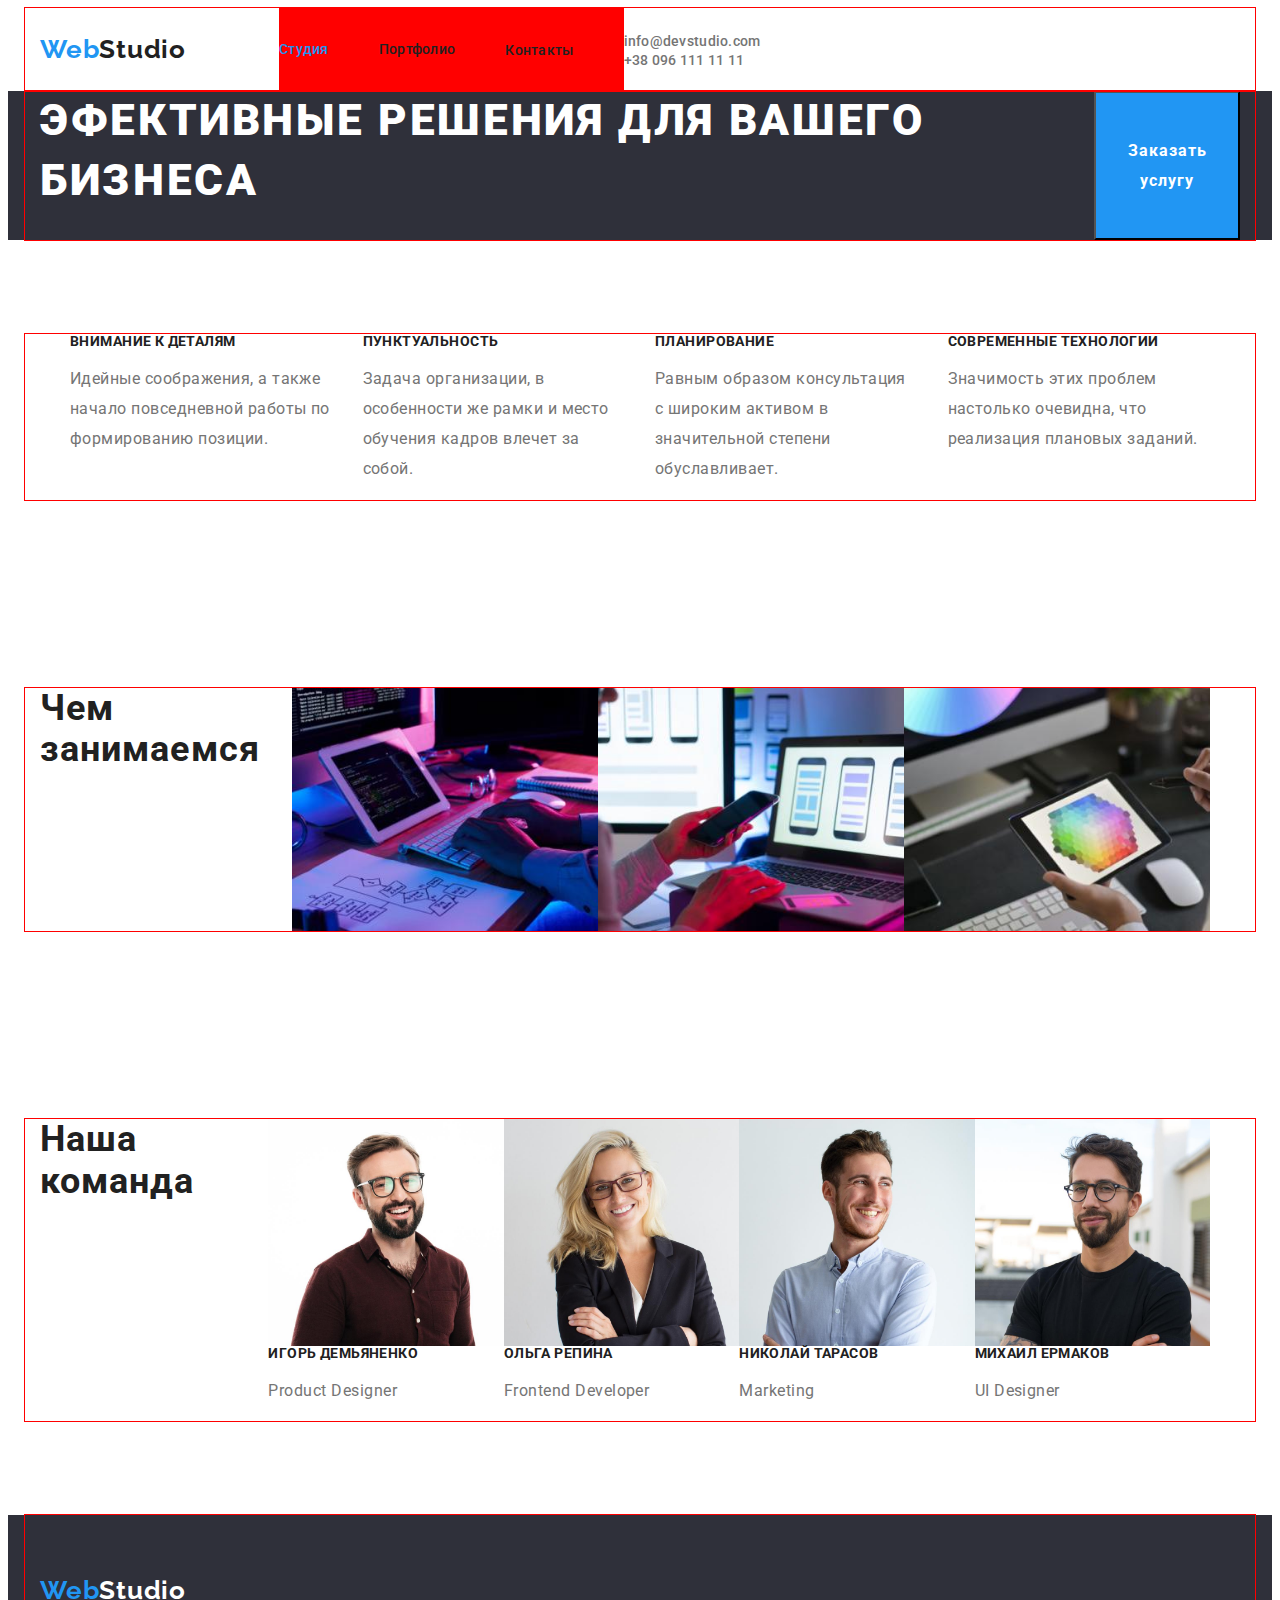
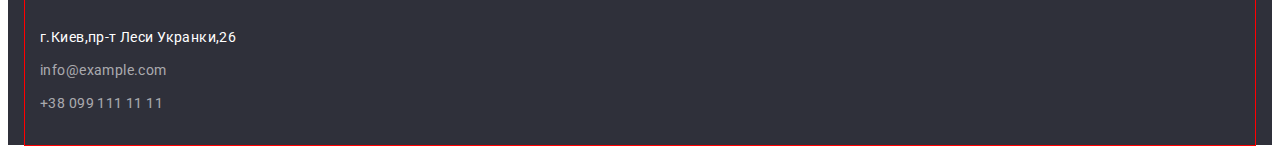
==== index.html @ be4e736e "help" ====
<!DOCTYPE html>
<html lang="ru">
  <head>
    <meta charset="UTF-8" />
    <meta http-equiv="X-UA-Compatible" content="IE=edge" />
    <meta name="viewport" content="width=device-width, initial-scale=1.0" />
    <title>studio</title>
    <link
      rel="stylesheet"
      href="https://cdnjs.cloudflare.com/ajax/libs/modern-normalize/1.1.0/modern-normalize.min.css"
      integrity="sha512-wpPYUAdjBVSE4KJnH1VR1HeZfpl1ub8YT/NKx4PuQ5NmX2tKuGu6U/JRp5y+Y8XG2tV+wKQpNHVUX03MfMFn9Q=="
      crossorigin="anonymous"
      referrerpolicy="no-referrer"
    />
    <link
      href="https://fonts.googleapis.com/css2?family=Raleway:wght@700&family=Roboto:wght@400;500;700;900&display=swap"
      rel="stylesheet"
    />
    <link rel="stylesheet" href="css/style.css" />
  </head>
  <body>
    <header class="header">
      <div class="container header-container">
        <div class="header-logo">
          <a class="logo-link link" href=""
            >Web<span class="studio-dark">Studio</span>
          </a>
        </div>
        <nav class="header-nav">
          <ul class="list nav-item">
            <li class="nav-item">
              <a class="menu-link link current" href="index.html" rel="index"
                >Студия</a
              >
            </li>
            <li class="nav-item">
              <a class="menu-link link" href="portfolio.html">Портфолио</a>
            </li>
            <li class="">
              <a class="menu-link link" href="#contacts">Контакты</a>
            </li>
          </ul>
        </nav>

        <div class="header-conect">
          <ul class="list header-conect-item">
            <li>
              <a class="menu-link link header-contact" href="info@devstudio.com"
                >info@devstudio.com</a
              >
            </li>
            <li>
              <a
                class="menu-link link header-contact"
                id="contacts"
                href="+380961111111"
                >+38 096 111 11 11</a
              >
            </li>
          </ul>
        </div>
      </div>
    </header>

    <section class="hero">
      <div class="container">
        <h1 class="hero-heading">ЭФЕКТИВНЫЕ РЕШЕНИЯ ДЛЯ ВАШЕГО БИЗНЕСА</h1>
        <button class="heading-button" type="button">Заказать услугу</button>
      </div>
    </section>

    <main>
      <section class="section">
        <div class="container">
          <ul class="hero-list list heading-list">
            <li class="features-item">
              <h3 class="hero-title-about">Внимание к деталям</h3>
              <p class="about-text">
                Идейные соображения, а также начало повседневной работы по
                формированию позиции.
              </p>
            </li>
            <li class="features-item">
              <h3 class="hero-title-about">Пунктуальность</h3>
              <p class="about-text">
                Задача организации, в особенности же рамки и место обучения
                кадров влечет за собой.
              </p>
            </li>
            <li class="features-item">
              <h3 class="hero-title-about">Планирование</h3>
              <p class="about-text">
                Равным образом консультация с широким активом в значительной
                степени обуславливает.
              </p>
            </li>
            <li class="features-item">
              <h3 class="hero-title-about">Современные технологии</h3>
              <p class="about-text">
                Значимость этих проблем настолько очевидна, что реализация
                плановых заданий.
              </p>
            </li>
          </ul>
        </div>
      </section>

      <section class="section">
        <div class="container">
          <h2 class="hero-title heading-title">Чем занимаемся</h2>
          <ul class="list heading-list heading-title">
            <li>
              <img src="image/пишет-код.jpg" alt="пишет-код" width="370" />
            </li>
            <li>
              <img src="image/семантика.jpg" alt="семантика" width="370" />
            </li>
            <li>
              <img
                src="image/демонстрация-макета.jpg"
                alt="демонстрация-макета"
                width="370"
              />
            </li>
          </ul>
        </div>
      </section>

      <section class="section">
        <div class="container heading-title">
          <h2 class="hero-title heading-title">Наша команда</h2>
          <ul class="list heading-list heading-title">
            <li class="card">
              <img src="image/фото-игорь.jpg" alt="фото-игорь" width="270" />
              <h3 class="hero-title-about">Игорь Демьяненко</h3>
              <p class="about-text">Product Designer</p>
            </li>
            <li class="card">
              <img src="image/фото-ольга.jpg" alt="фото-ольга" width="270" />
              <h3 class="hero-title-about">Ольга Репина</h3>
              <p class="about-text">Frontend Developer</p>
            </li>
            <li class="card">
              <img
                src="image/фото-николай.jpg"
                alt="фото-николай"
                width="270"
              />
              <h3 class="hero-title-about">Николай Тарасов</h3>
              <p class="about-text">Marketing</p>
            </li>

            <li class="card">
              <img src="image/фото-михаил.jpg" alt="фото-михаил" width="270" />
              <h3 class="hero-title-about">Михаил Ермаков</h3>
              <p class="about-text">UI Designer</p>
            </li>
          </ul>
        </div>
      </section>
    </main>
    <footer class="footer">
      <div class="container footer">
        <div class="logo-footer">
          <a class="logo-link link" href=""
            >Web<span class="studio-light">Studio</span>
          </a>
        </div>
        <div class="footer-contact-container">
          <address class="footer-address-link footer-item">
            г.Киев,пр-т Леси Укранки,26
          </address>
          <ul class="list">
            <li class="footer-item">
              <a class="contact-link link" href="info@example.com"
                >info@example.com</a
              >
            </li>
            <li class="footer-item">
              <a class="contact-link link" href="+380991111111"
                >+38 099 111 11 11</a
              >
            </li>
          </ul>
        </div>
      </div>
    </footer>
  </body>
</html>
---- css/style.css ----
:root {
  --primary-text-color: #757575;
  --second-text-color: #ffffff;
  --primary-title-color: #212121;
  --accent-color: #2196f3;
  --third-text-color: rgba(255, 255, 255, 0.6);
  --fourth-text-color: #f5f4fa;
  --sixth-text-color: #ececec;
  --background-color-footer: #2f303a;
}
p,
h1,
h2,
h3,
h4,
h5 {
  margin-top: 0px;
}
ul {
  margin-top: 0px;
  margin-bottom: 0px;
  padding: 0px;
}
body {
  font-family: "Roboto", sans-serif;
  color: var(--primary-title-color);
}
/*-----header----*/
.header {
  background-color: var(--second-text-color);
}
.container {
  width: 1200px;
  display: flex;
  padding-left: 15px;
  padding-right: 15px;
  margin: 0 auto;
  outline: 1px solid red;
}
.header-container {
  width: 1200px;

  border-bottom: 1px solid color var(--sixth-text-color);
  align-items: center;
}
.header-logo {
  justify-content: center;
  padding-top: 24px;
  margin-right: 93px;
  padding-bottom: 25px;
}
.header-nav {
  justify-content: center;
  padding-top: 32px;
  padding-bottom: 32px;
  background-color: red;
}
.nav-item {
  display: flex;
  justify-content: space-evenly;
  align-items: center;
  margin-right: 50px;
}
.header-conect-item {
  display: inline;
  justify-content: center;
}
.heading-list {
  display: flex;
  justify-content: space-between;
  padding-right: 30px;
}
.heading-title {
  display: flex;
  justify-content: center;
  margin-top: 0px;
}
.features-item {
  /* flex-basis: calc((100% - 4 * 30px) / 4); */
  flex-basis: calc(100% / 4 - 30px);
  margin-left: 30px;
}
img {
  display: block;
  max-width: 100%;
  height: auto;
}
.list {
  list-style: none;
}
.link {
  text-decoration: none;
}
.logo-link,
.studio-light,
.studio-dark {
  font-family: "Raleway", sans-serif;
  font-style: normal;
  font-weight: bold;
  font-size: 26px;
  line-height: 1.19;
  letter-spacing: 0.03em;
  color: var(--accent-color);
}
.studio-dark {
  color: var(--primary-title-color);
}
.studio-light {
  color: var(--second-text-color);
}
.menu-link,
.header-contact {
  font-weight: 500;
  font-size: 14px;
  line-height: 1.14;
  letter-spacing: 0.02em;
  color: var(--primary-title-color);
}
.menu-link:hover,
.menu-link:focus {
  color: var(--accent-color);
}
.current {
  color: var(--accent-color);
}
.header-contact {
  color: var(--primary-text-color);
}
.header-contact:hover,
.header-contact:focus,
.contact-link:hover,
.contact-link:focus {
  color: var(--accent-color);
}

/*-----hero----- */
.hero {
  background-color: var(--background-color-footer);
}
.section {
  padding-top: 94px;
  padding-bottom: 94px;
}
.hero-heading {
  font-weight: 900;
  font-size: 44px;
  line-height: 1.36;
  letter-spacing: 0.06em;
  text-transform: uppercase;
  color: var(--second-text-color);
}
.hero-heading {
  background-color: var(--background-color-footer);
}
.hero-title {
  font-weight: bold;
  font-size: 36px;
  line-height: 1.16;
  letter-spacing: 0.03em;
  color: var(--primary-title-color);
}
.hero-title-about {
  font-weight: bold;
  font-size: 14px;
  line-height: 1.14;
  letter-spacing: 0.03em;
  text-transform: uppercase;
  color: var(--primary-title-color);
}
.about-text {
  font-weight: normal;
  font-size: 16px;
  line-height: 1.87;
  letter-spacing: 0.03em;
  color: var(--primary-text-color);
}
.heading-button {
  font-family: inherit;
  font-weight: bold;
  font-size: 16px;
  line-height: 1.87;
  letter-spacing: 0.06em;
  color: var(--second-text-color);
  background-color: var(--accent-color);
}
.heading-button {
  cursor: pointer;
}
.button {
  font-family: inherit;
  font-weight: 500;
  font-size: 16px;
  line-height: 1.62;
  text-align: center;
  letter-spacing: 0.03em;
  color: var(--primary-title-color);
}
.button:hover,
.button:focus {
  color: var(--fourth-text-color);
  background-color: var(--accent-color);
}
.button {
  cursor: pointer;
}

/* -----footer----- */
.footer {
  background-color: var(--background-color-footer);
}
.footer {
  display: block;
}
.footer-address-link,
.contact-link {
  font-style: inherit;
  font-weight: 400;
  font-size: 14px;
  line-height: 1.71;
  letter-spacing: 0.03em;
  color: var(--second-text-color);
}
.contact-link {
  color: var(--third-text-color);
}
.logo-footer {
  padding-top: 60px;
  padding-bottom: 20px;
}
.footer-contact-container {
  padding-bottom: 20px;
}
.footer-item {
  padding-bottom: 9px;
}
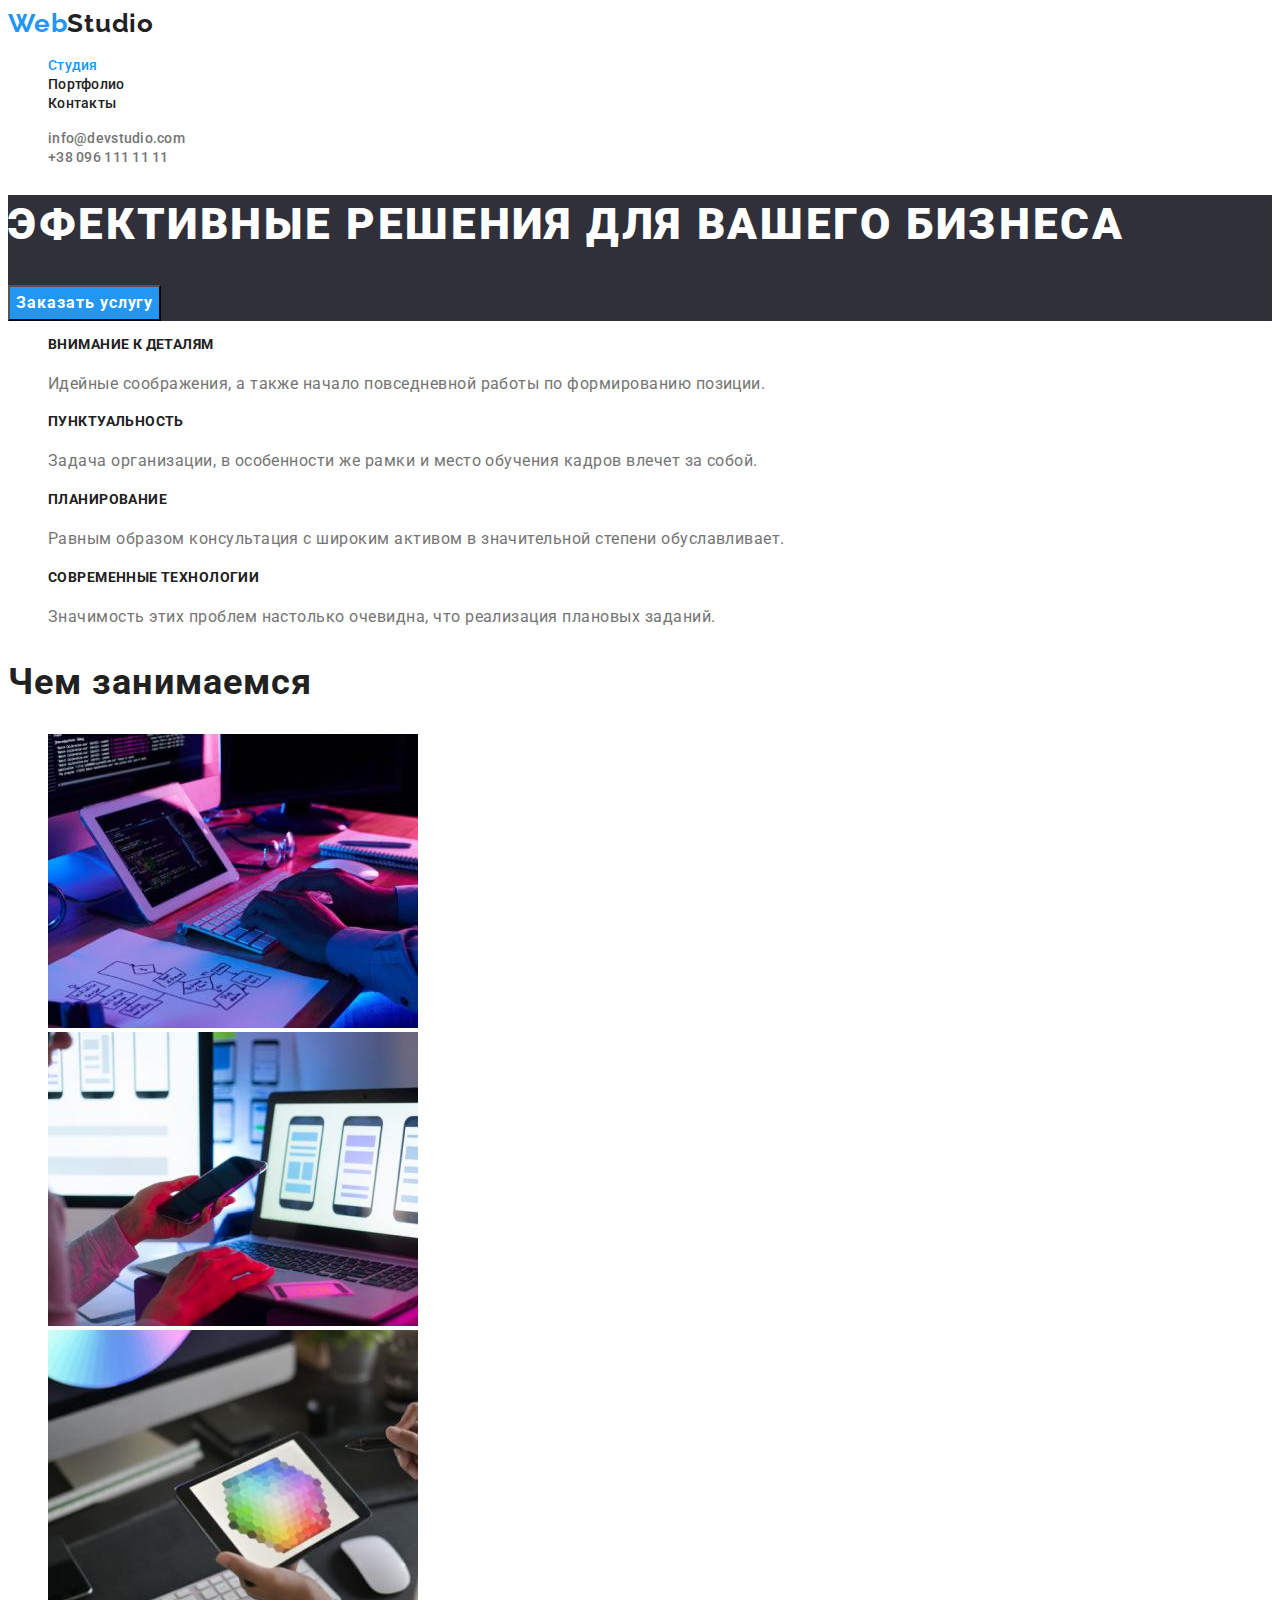
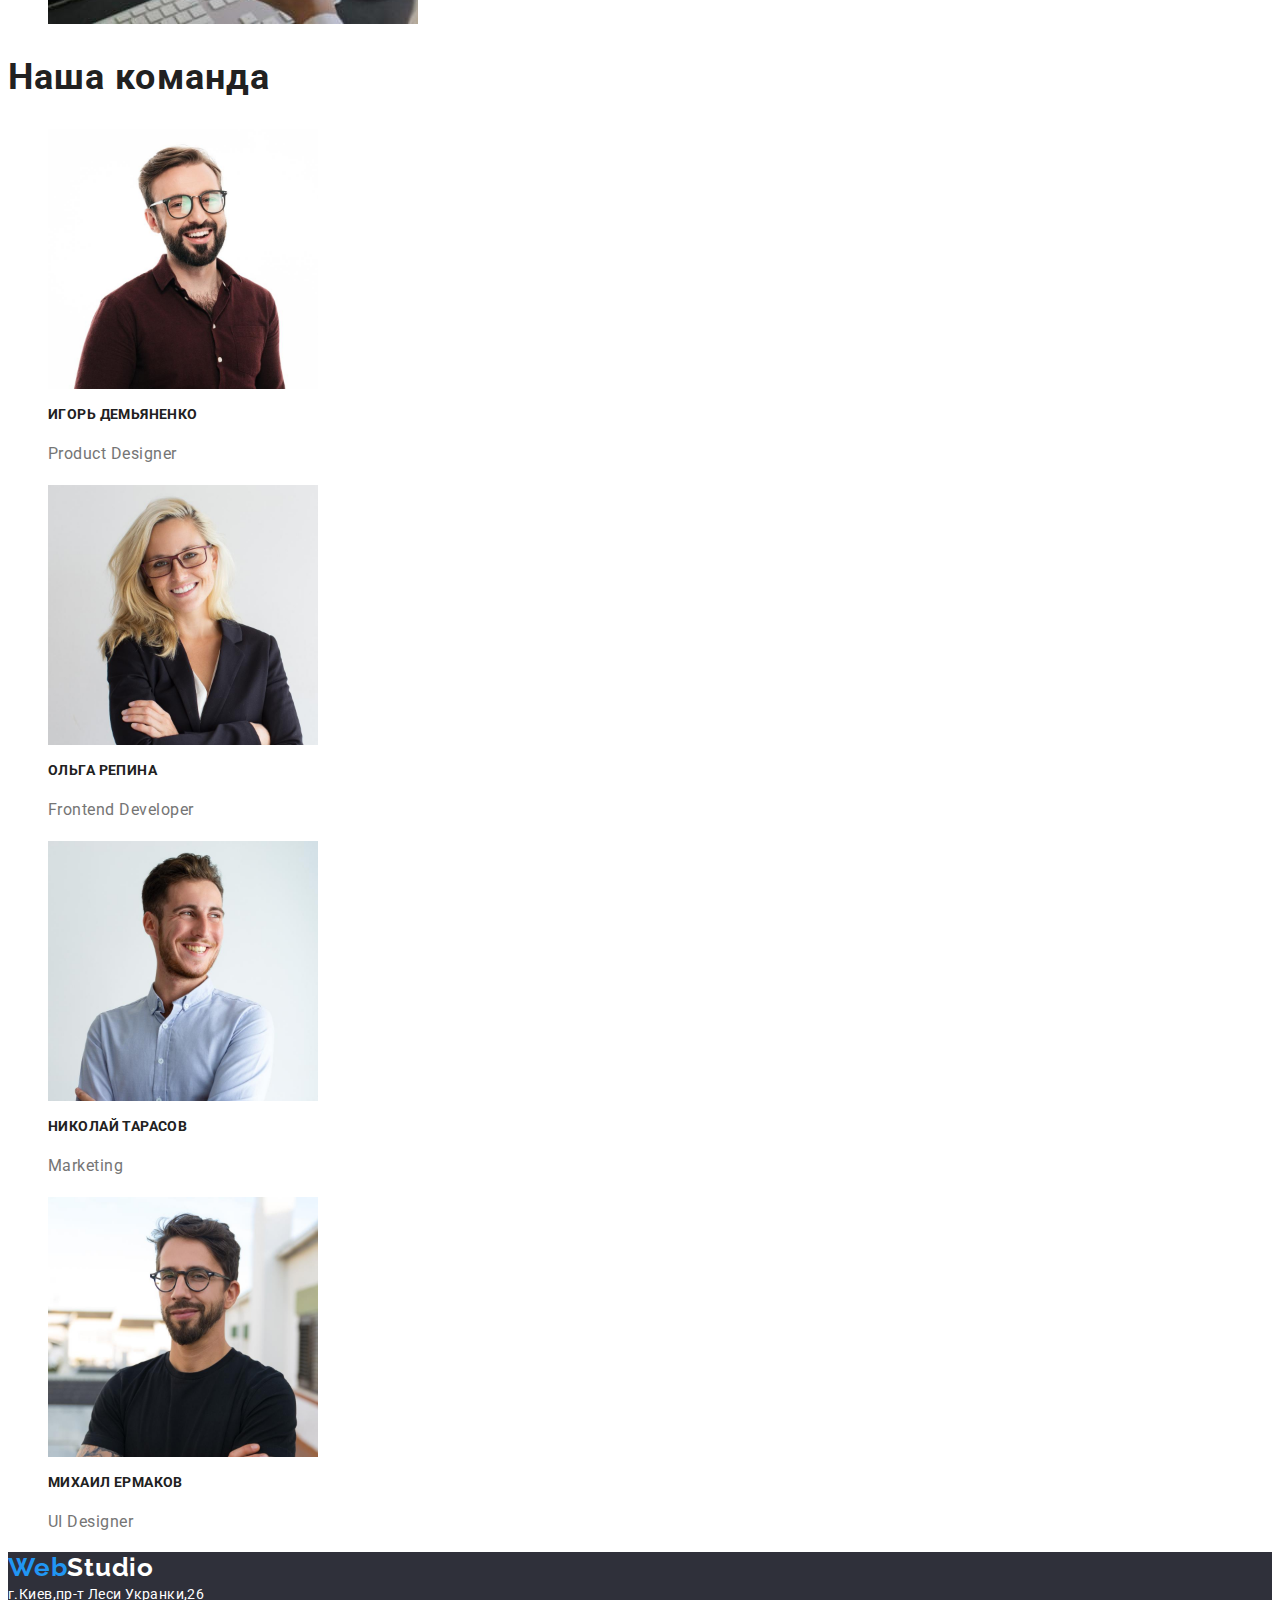
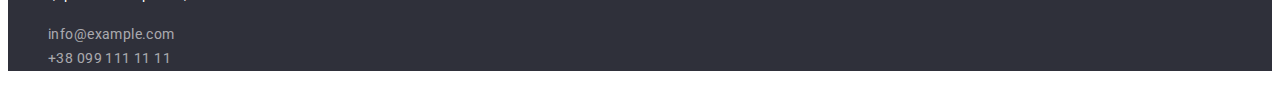
==== commit 1698fcf2: "начнём сначала" ====
--- a/index.html
+++ b/index.html
@@ -5,14 +5,14 @@
     <meta http-equiv="X-UA-Compatible" content="IE=edge" />
     <meta name="viewport" content="width=device-width, initial-scale=1.0" />
     <title>studio</title>
-    <link
+      <link
       rel="stylesheet"
       href="https://cdnjs.cloudflare.com/ajax/libs/modern-normalize/1.1.0/modern-normalize.min.css"
       integrity="sha512-wpPYUAdjBVSE4KJnH1VR1HeZfpl1ub8YT/NKx4PuQ5NmX2tKuGu6U/JRp5y+Y8XG2tV+wKQpNHVUX03MfMFn9Q=="
       crossorigin="anonymous"
       referrerpolicy="no-referrer"
     />
-    <link
+ <link
       href="https://fonts.googleapis.com/css2?family=Raleway:wght@700&family=Roboto:wght@400;500;700;900&display=swap"
       rel="stylesheet"
     />
@@ -20,170 +20,140 @@
   </head>
   <body>
     <header class="header">
-      <div class="container header-container">
-        <div class="header-logo">
-          <a class="logo-link link" href=""
-            >Web<span class="studio-dark">Studio</span>
-          </a>
-        </div>
-        <nav class="header-nav">
-          <ul class="list nav-item">
-            <li class="nav-item">
-              <a class="menu-link link current" href="index.html" rel="index"
-                >Студия</a
-              >
-            </li>
-            <li class="nav-item">
-              <a class="menu-link link" href="portfolio.html">Портфолио</a>
-            </li>
-            <li class="">
-              <a class="menu-link link" href="#contacts">Контакты</a>
-            </li>
-          </ul>
-        </nav>
+      <nav class="header-nav">
+        <a class="logo-link link"href="">Web<span class="studio-dark">Studio</span>
+        </a>
 
-        <div class="header-conect">
-          <ul class="list header-conect-item">
-            <li>
-              <a class="menu-link link header-contact" href="info@devstudio.com"
-                >info@devstudio.com</a
-              >
-            </li>
-            <li>
-              <a
-                class="menu-link link header-contact"
-                id="contacts"
-                href="+380961111111"
-                >+38 096 111 11 11</a
-              >
-            </li>
-          </ul>
-        </div>
-      </div>
+        <ul class="list">
+          <li>
+            <a class="menu-link link current" href="index.html" rel="index">Студия</a>
+          </li>
+          <li>
+            <a class="menu-link link" href="portfolio.html">Портфолио</a>
+          </li>
+          <li>
+            <a class="menu-link link" href="#contacts">Контакты</a>
+          </li>
+        </ul>
+      </nav>
+      <ul class="list">
+        <li>
+          <a class="menu-link link header-contact" href="info@devstudio.com"
+            >info@devstudio.com</a
+          >
+        </li>
+        <li>
+          <a
+            class="menu-link link header-contact"
+            id="contacts"
+            href="+380961111111"
+            >+38 096 111 11 11</a
+          >
+        </li>
+      </ul>
     </header>
+    
 
     <section class="hero">
-      <div class="container">
-        <h1 class="hero-heading">ЭФЕКТИВНЫЕ РЕШЕНИЯ ДЛЯ ВАШЕГО БИЗНЕСА</h1>
-        <button class="heading-button" type="button">Заказать услугу</button>
-      </div>
+      <h1 class="hero-heading">ЭФЕКТИВНЫЕ РЕШЕНИЯ ДЛЯ ВАШЕГО БИЗНЕСА</h1>
+      <button class="heading-button" type="button">Заказать услугу</button>
     </section>
 
     <main>
-      <section class="section">
-        <div class="container">
-          <ul class="hero-list list heading-list">
-            <li class="features-item">
-              <h3 class="hero-title-about">Внимание к деталям</h3>
-              <p class="about-text">
-                Идейные соображения, а также начало повседневной работы по
-                формированию позиции.
-              </p>
-            </li>
-            <li class="features-item">
-              <h3 class="hero-title-about">Пунктуальность</h3>
-              <p class="about-text">
-                Задача организации, в особенности же рамки и место обучения
-                кадров влечет за собой.
-              </p>
-            </li>
-            <li class="features-item">
-              <h3 class="hero-title-about">Планирование</h3>
-              <p class="about-text">
-                Равным образом консультация с широким активом в значительной
-                степени обуславливает.
-              </p>
-            </li>
-            <li class="features-item">
-              <h3 class="hero-title-about">Современные технологии</h3>
-              <p class="about-text">
-                Значимость этих проблем настолько очевидна, что реализация
-                плановых заданий.
-              </p>
-            </li>
-          </ul>
-        </div>
+      <section">
+        <ul class="hero-list list">
+          <li>
+            <h3 class="hero-title-about">Внимание к деталям</h3>
+            <p class="about-text">
+              Идейные соображения, а также начало повседневной работы по
+              формированию позиции.
+            </p>
+          </li>
+          <li>
+            <h3 class="hero-title-about">Пунктуальность</h3>
+            <p class="about-text">
+              Задача организации, в особенности же рамки и место обучения кадров
+              влечет за собой.
+            </p>
+          </li>
+          <li>
+            <h3 class="hero-title-about">Планирование</h3>
+            <p class="about-text">
+              Равным образом консультация с широким активом в значительной
+              степени обуславливает.
+            </p>
+          </li>
+          <li>
+            <h3 class="hero-title-about">Современные технологии</h3>
+            <p class="about-text">
+              Значимость этих проблем настолько очевидна, что реализация
+              плановых заданий.
+            </p>
+          </li>
+        </ul>
       </section>
 
-      <section class="section">
-        <div class="container">
-          <h2 class="hero-title heading-title">Чем занимаемся</h2>
-          <ul class="list heading-list heading-title">
-            <li>
-              <img src="image/пишет-код.jpg" alt="пишет-код" width="370" />
-            </li>
-            <li>
-              <img src="image/семантика.jpg" alt="семантика" width="370" />
-            </li>
-            <li>
-              <img
-                src="image/демонстрация-макета.jpg"
-                alt="демонстрация-макета"
-                width="370"
-              />
-            </li>
-          </ul>
-        </div>
+      <section>
+        <h2 class="hero-title">Чем занимаемся</h2>
+        <ul class="list">
+          <li>
+            <img src="image/пишет-код.jpg" alt="пишет-код" width="370" />
+          </li>
+          <li><img src="image/семантика.jpg" alt="семантика" width="370" /></li>
+          <li>
+            <img
+              src="image/демонстрация-макета.jpg"
+              alt="демонстрация-макета"
+              width="370"
+            />
+          </li>
+        </ul>
       </section>
 
-      <section class="section">
-        <div class="container heading-title">
-          <h2 class="hero-title heading-title">Наша команда</h2>
-          <ul class="list heading-list heading-title">
-            <li class="card">
-              <img src="image/фото-игорь.jpg" alt="фото-игорь" width="270" />
-              <h3 class="hero-title-about">Игорь Демьяненко</h3>
-              <p class="about-text">Product Designer</p>
-            </li>
-            <li class="card">
-              <img src="image/фото-ольга.jpg" alt="фото-ольга" width="270" />
-              <h3 class="hero-title-about">Ольга Репина</h3>
-              <p class="about-text">Frontend Developer</p>
-            </li>
-            <li class="card">
-              <img
-                src="image/фото-николай.jpg"
-                alt="фото-николай"
-                width="270"
-              />
-              <h3 class="hero-title-about">Николай Тарасов</h3>
-              <p class="about-text">Marketing</p>
-            </li>
+      <section>
+        <h2 class="hero-title">Наша команда</h2>
+        <ul class="list">
+          <li>
+            <img src="image/фото-игорь.jpg" alt="фото-игорь" width="270" />
+            <h3 class="hero-title-about">Игорь Демьяненко</h3>
+            <p class="about-text">Product Designer</p>
+          </li>
+          <li>
+            <img src="image/фото-ольга.jpg" alt="фото-ольга" width="270" />
+            <h3 class="hero-title-about">Ольга Репина</h3>
+            <p class="about-text">Frontend Developer</p>
+          </li>
+          <li>
+            <img src="image/фото-николай.jpg" alt="фото-николай" width="270" />
+            <h3 class="hero-title-about">Николай Тарасов</h3>
+            <p class="about-text">Marketing</p>
+          </li>
 
-            <li class="card">
-              <img src="image/фото-михаил.jpg" alt="фото-михаил" width="270" />
-              <h3 class="hero-title-about">Михаил Ермаков</h3>
-              <p class="about-text">UI Designer</p>
-            </li>
-          </ul>
-        </div>
+          <li>
+            <img src="image/фото-михаил.jpg" alt="фото-михаил" width="270" />
+            <h3 class="hero-title-about">Михаил Ермаков</h3>
+            <p class="about-text">UI Designer</p>
+          </li>
+        </ul>
       </section>
     </main>
     <footer class="footer">
-      <div class="container footer">
-        <div class="logo-footer">
-          <a class="logo-link link" href=""
-            >Web<span class="studio-light">Studio</span>
-          </a>
-        </div>
-        <div class="footer-contact-container">
-          <address class="footer-address-link footer-item">
-            г.Киев,пр-т Леси Укранки,26
-          </address>
-          <ul class="list">
-            <li class="footer-item">
-              <a class="contact-link link" href="info@example.com"
-                >info@example.com</a
-              >
-            </li>
-            <li class="footer-item">
-              <a class="contact-link link" href="+380991111111"
-                >+38 099 111 11 11</a
-              >
-            </li>
-          </ul>
-        </div>
-      </div>
+      <a class="logo-link link" href="" 
+        >Web<span class="studio-light">Studio</span>
+      </a>
+      <address class="footer-address-link">г.Киев,пр-т Леси Укранки,26</address>
+      <ul class="list">
+        <li class="footer-item">
+          <a class="contact-link link" href="info@example.com"
+            >info@example.com</a
+          >
+        </li>
+        <li class="footer-item">
+          <a class="contact-link link" href="+380991111111"
+            >+38 099 111 11 11</a
+          >
+        </li>
+      </ul>
     </footer>
   </body>
 </html>
--- a/css/style.css
+++ b/css/style.css
@@ -5,21 +5,7 @@
   --accent-color: #2196f3;
   --third-text-color: rgba(255, 255, 255, 0.6);
   --fourth-text-color: #f5f4fa;
-  --sixth-text-color: #ececec;
   --background-color-footer: #2f303a;
-}
-p,
-h1,
-h2,
-h3,
-h4,
-h5 {
-  margin-top: 0px;
-}
-ul {
-  margin-top: 0px;
-  margin-bottom: 0px;
-  padding: 0px;
 }
 body {
   font-family: "Roboto", sans-serif;
@@ -28,62 +14,6 @@
 /*-----header----*/
 .header {
   background-color: var(--second-text-color);
-}
-.container {
-  width: 1200px;
-  display: flex;
-  padding-left: 15px;
-  padding-right: 15px;
-  margin: 0 auto;
-  outline: 1px solid red;
-}
-.header-container {
-  width: 1200px;
-
-  border-bottom: 1px solid color var(--sixth-text-color);
-  align-items: center;
-}
-.header-logo {
-  justify-content: center;
-  padding-top: 24px;
-  margin-right: 93px;
-  padding-bottom: 25px;
-}
-.header-nav {
-  justify-content: center;
-  padding-top: 32px;
-  padding-bottom: 32px;
-  background-color: red;
-}
-.nav-item {
-  display: flex;
-  justify-content: space-evenly;
-  align-items: center;
-  margin-right: 50px;
-}
-.header-conect-item {
-  display: inline;
-  justify-content: center;
-}
-.heading-list {
-  display: flex;
-  justify-content: space-between;
-  padding-right: 30px;
-}
-.heading-title {
-  display: flex;
-  justify-content: center;
-  margin-top: 0px;
-}
-.features-item {
-  /* flex-basis: calc((100% - 4 * 30px) / 4); */
-  flex-basis: calc(100% / 4 - 30px);
-  margin-left: 30px;
-}
-img {
-  display: block;
-  max-width: 100%;
-  height: auto;
 }
 .list {
   list-style: none;
@@ -132,14 +62,9 @@
 .contact-link:focus {
   color: var(--accent-color);
 }
-
 /*-----hero----- */
 .hero {
   background-color: var(--background-color-footer);
-}
-.section {
-  padding-top: 94px;
-  padding-bottom: 94px;
 }
 .hero-heading {
   font-weight: 900;
@@ -208,9 +133,6 @@
 .footer {
   background-color: var(--background-color-footer);
 }
-.footer {
-  display: block;
-}
 .footer-address-link,
 .contact-link {
   font-style: inherit;
@@ -223,13 +145,3 @@
 .contact-link {
   color: var(--third-text-color);
 }
-.logo-footer {
-  padding-top: 60px;
-  padding-bottom: 20px;
-}
-.footer-contact-container {
-  padding-bottom: 20px;
-}
-.footer-item {
-  padding-bottom: 9px;
-}
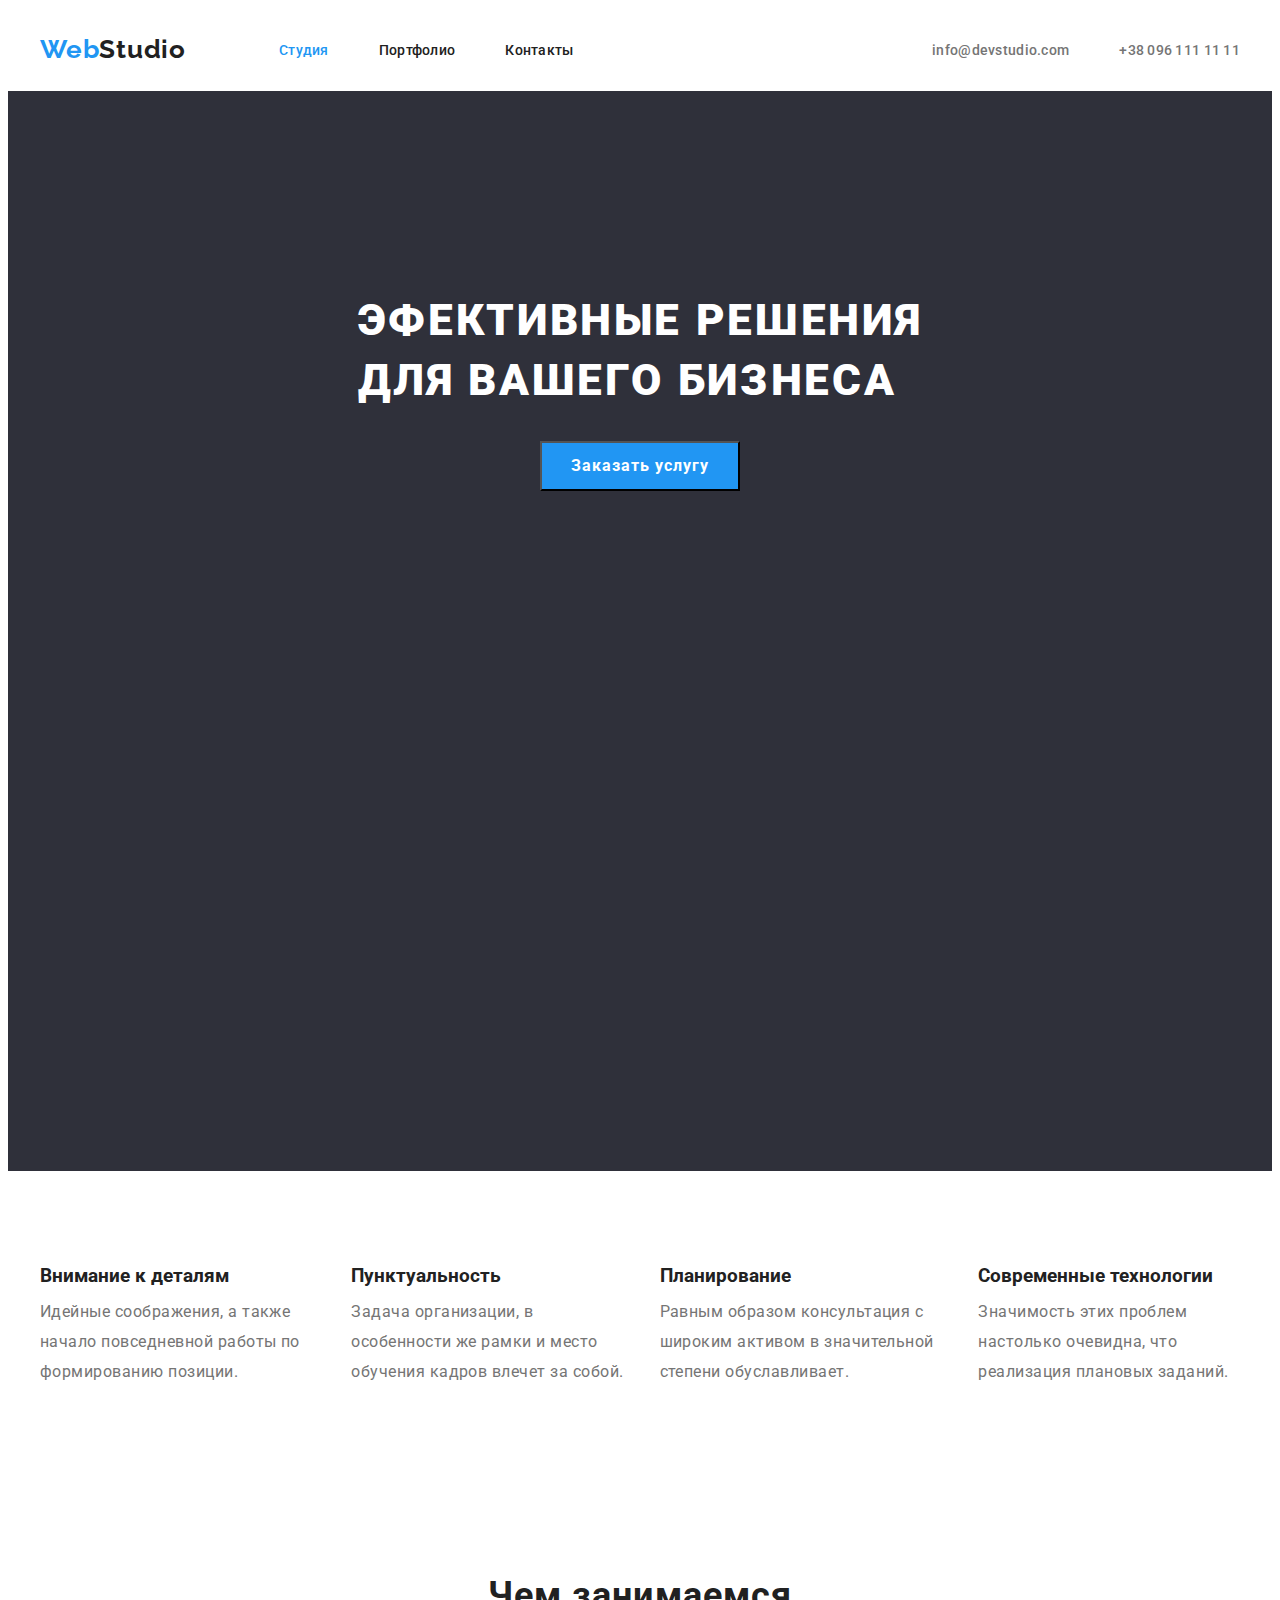
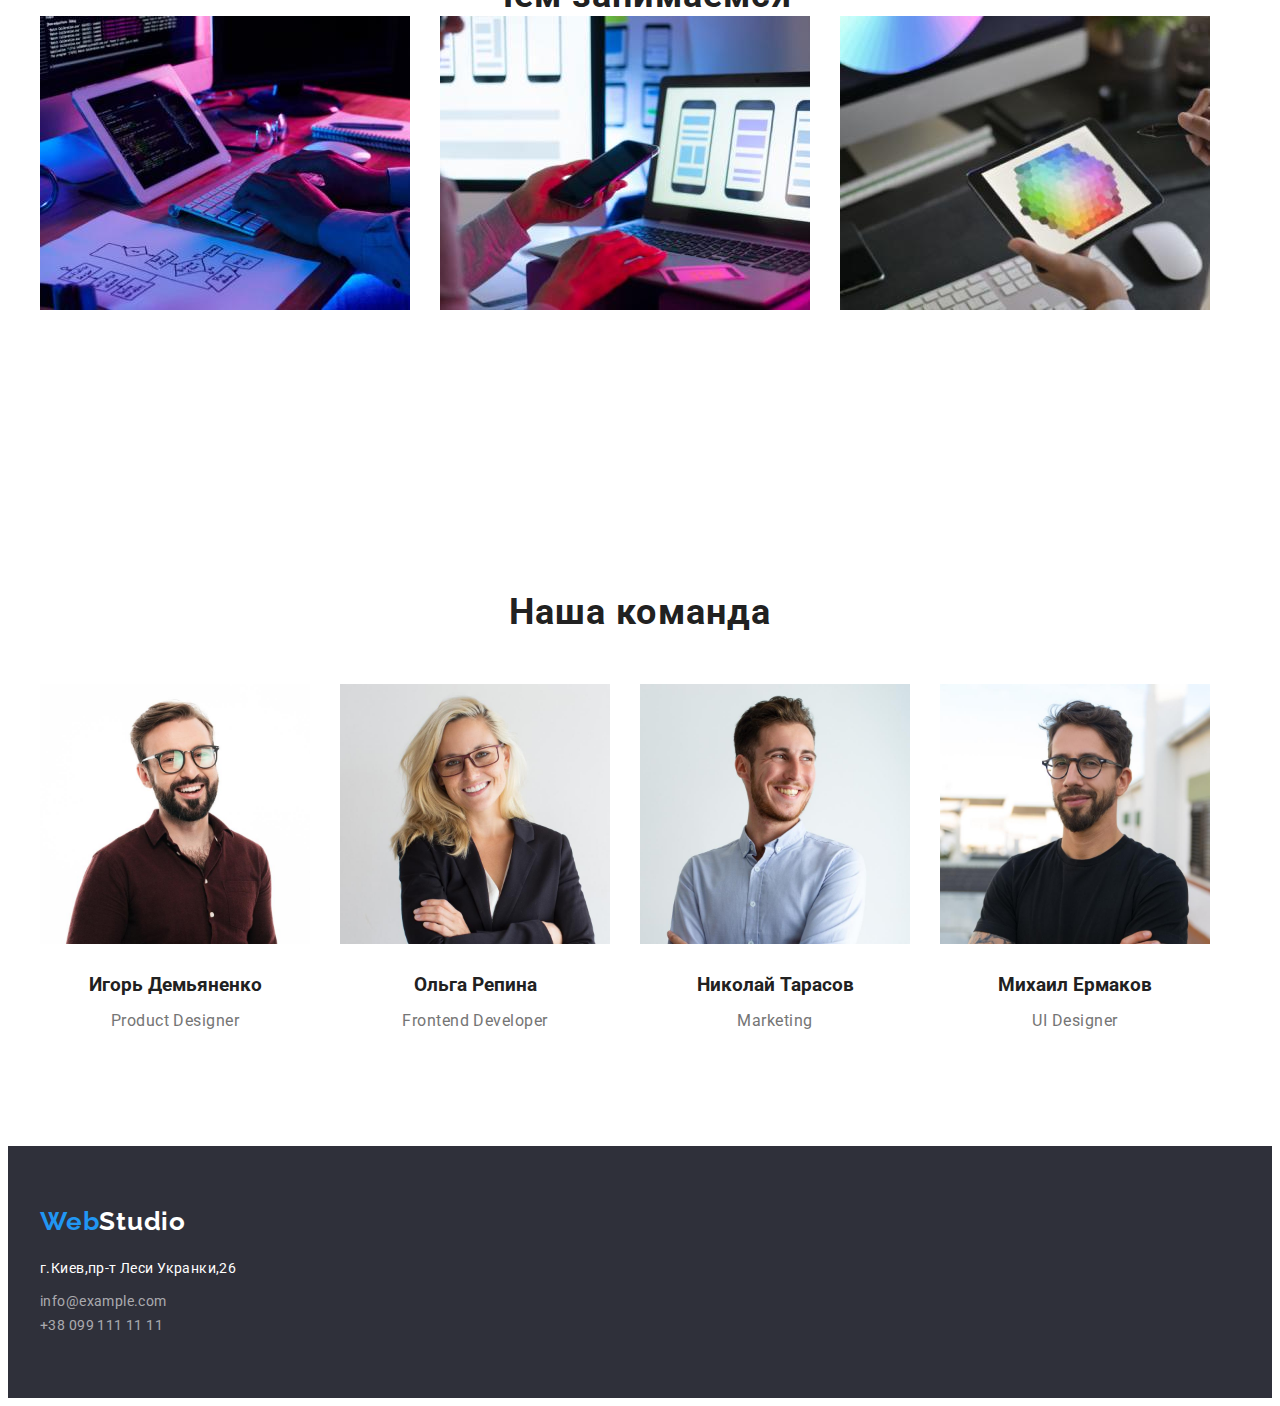
==== commit a072e2b3: "добавил изменения" ====
--- a/index.html
+++ b/index.html
@@ -5,14 +5,14 @@
     <meta http-equiv="X-UA-Compatible" content="IE=edge" />
     <meta name="viewport" content="width=device-width, initial-scale=1.0" />
     <title>studio</title>
-      <link
+    <link
       rel="stylesheet"
       href="https://cdnjs.cloudflare.com/ajax/libs/modern-normalize/1.1.0/modern-normalize.min.css"
       integrity="sha512-wpPYUAdjBVSE4KJnH1VR1HeZfpl1ub8YT/NKx4PuQ5NmX2tKuGu6U/JRp5y+Y8XG2tV+wKQpNHVUX03MfMFn9Q=="
       crossorigin="anonymous"
       referrerpolicy="no-referrer"
     />
- <link
+    <link
       href="https://fonts.googleapis.com/css2?family=Raleway:wght@700&family=Roboto:wght@400;500;700;900&display=swap"
       rel="stylesheet"
     />
@@ -20,140 +20,166 @@
   </head>
   <body>
     <header class="header">
-      <nav class="header-nav">
-        <a class="logo-link link"href="">Web<span class="studio-dark">Studio</span>
-        </a>
-
-        <ul class="list">
-          <li>
-            <a class="menu-link link current" href="index.html" rel="index">Студия</a>
-          </li>
-          <li>
-            <a class="menu-link link" href="portfolio.html">Портфолио</a>
-          </li>
-          <li>
-            <a class="menu-link link" href="#contacts">Контакты</a>
-          </li>
-        </ul>
-      </nav>
-      <ul class="list">
-        <li>
-          <a class="menu-link link header-contact" href="info@devstudio.com"
-            >info@devstudio.com</a
-          >
-        </li>
-        <li>
-          <a
-            class="menu-link link header-contact"
-            id="contacts"
-            href="+380961111111"
-            >+38 096 111 11 11</a
-          >
-        </li>
-      </ul>
+      <div class="container header-container">
+        <nav class="header-nav">
+          <a class="logo-link link header-logo" href=""
+            >Web<span class="studio-dark">Studio</span>
+          </a>
+          <ul class="list menu-list">
+            <li class="menu-item">
+              <a class="menu-link link current" href="index.html" rel="index"
+                >Студия</a
+              >
+            </li>
+            <li class="menu-item">
+              <a class="menu-link link" href="portfolio.html">Портфолио</a>
+            </li>
+            <li class="menu-item">
+              <a class="menu-link link" href="#contacts">Контакты</a>
+            </li>
+          </ul>
+        </nav>
+        <div class="header-connect">
+          <ul class="list menu-list-connect">
+            <li class="menu-item">
+              <a class="menu-link link header-contact" href="info@devstudio.com"
+                >info@devstudio.com</a
+              >
+            </li>
+            <li class="menu-item">
+              <a
+                class="menu-link link header-contact"
+                id="contacts"
+                href="+380961111111"
+                >+38 096 111 11 11</a
+              >
+            </li>
+          </ul>
+        </div>
+      </div>
     </header>
-    
-
-    <section class="hero">
-      <h1 class="hero-heading">ЭФЕКТИВНЫЕ РЕШЕНИЯ ДЛЯ ВАШЕГО БИЗНЕСА</h1>
-      <button class="heading-button" type="button">Заказать услугу</button>
-    </section>
-
     <main>
-      <section">
-        <ul class="hero-list list">
-          <li>
-            <h3 class="hero-title-about">Внимание к деталям</h3>
-            <p class="about-text">
-              Идейные соображения, а также начало повседневной работы по
-              формированию позиции.
-            </p>
-          </li>
-          <li>
-            <h3 class="hero-title-about">Пунктуальность</h3>
-            <p class="about-text">
-              Задача организации, в особенности же рамки и место обучения кадров
-              влечет за собой.
-            </p>
-          </li>
-          <li>
-            <h3 class="hero-title-about">Планирование</h3>
-            <p class="about-text">
-              Равным образом консультация с широким активом в значительной
-              степени обуславливает.
-            </p>
-          </li>
-          <li>
-            <h3 class="hero-title-about">Современные технологии</h3>
-            <p class="about-text">
-              Значимость этих проблем настолько очевидна, что реализация
-              плановых заданий.
-            </p>
-          </li>
-        </ul>
+      <section class="hero">
+        <div class="container container-hero">
+          <h1 class="hero-heading">
+            ЭФЕКТИВНЫЕ РЕШЕНИЯ <br />ДЛЯ ВАШЕГО БИЗНЕСА
+          </h1>
+          <button class="heading-button" type="button">Заказать услугу</button>
+        </div>
       </section>
 
-      <section>
-        <h2 class="hero-title">Чем занимаемся</h2>
-        <ul class="list">
-          <li>
-            <img src="image/пишет-код.jpg" alt="пишет-код" width="370" />
-          </li>
-          <li><img src="image/семантика.jpg" alt="семантика" width="370" /></li>
-          <li>
-            <img
-              src="image/демонстрация-макета.jpg"
-              alt="демонстрация-макета"
-              width="370"
-            />
-          </li>
-        </ul>
+      <section class="section section-container">
+        <div class="container">
+          <ul class="hero-list list section-list">
+            <li class="section-item">
+              <h3 class="hero-title-about">Внимание к деталям</h3>
+              <p class="about-text">
+                Идейные соображения, а также начало повседневной работы по
+                формированию позиции.
+              </p>
+            </li>
+            <li class="section-item">
+              <h3 class="hero-title-about">Пунктуальность</h3>
+              <p class="about-text">
+                Задача организации, в особенности же рамки и место обучения
+                кадров влечет за собой.
+              </p>
+            </li>
+            <li class="section-item">
+              <h3 class="hero-title-about">Планирование</h3>
+              <p class="about-text">
+                Равным образом консультация с широким активом в значительной
+                степени обуславливает.
+              </p>
+            </li>
+            <li class="section-item">
+              <h3 class="hero-title-about">Современные технологии</h3>
+              <p class="about-text">
+                Значимость этих проблем настолько очевидна, что реализация
+                плановых заданий.
+              </p>
+            </li>
+          </ul>
+        </div>
       </section>
 
-      <section>
-        <h2 class="hero-title">Наша команда</h2>
-        <ul class="list">
-          <li>
-            <img src="image/фото-игорь.jpg" alt="фото-игорь" width="270" />
-            <h3 class="hero-title-about">Игорь Демьяненко</h3>
-            <p class="about-text">Product Designer</p>
-          </li>
-          <li>
-            <img src="image/фото-ольга.jpg" alt="фото-ольга" width="270" />
-            <h3 class="hero-title-about">Ольга Репина</h3>
-            <p class="about-text">Frontend Developer</p>
-          </li>
-          <li>
-            <img src="image/фото-николай.jpg" alt="фото-николай" width="270" />
-            <h3 class="hero-title-about">Николай Тарасов</h3>
-            <p class="about-text">Marketing</p>
-          </li>
+      <section class="section">
+        <div class="container section-container">
+          <h2 class="hero-title">Чем занимаемся</h2>
+          <ul class="list section-list">
+            <li class="img-item">
+              <img src="image/пишет-код.jpg" alt="пишет-код" width="370" />
+            </li>
+            <li class="img-item">
+              <img src="image/семантика.jpg" alt="семантика" width="370" />
+            </li>
+            <li class="img-item">
+              <img
+                src="image/демонстрация-макета.jpg"
+                alt="демонстрация-макета"
+                width="370"
+              />
+            </li>
+          </ul>
+        </div>
+      </section>
 
-          <li>
-            <img src="image/фото-михаил.jpg" alt="фото-михаил" width="270" />
-            <h3 class="hero-title-about">Михаил Ермаков</h3>
-            <p class="about-text">UI Designer</p>
-          </li>
-        </ul>
+      <section class="section">
+        <div class="container section-container team-container">
+          <h2 class="hero-title team-title">Наша команда</h2>
+          <ul class="list section-list">
+            <li class="img-item-team">
+              <img src="image/фото-игорь.jpg" alt="фото-игорь" width="270" />
+              <h3 class="hero-title-about title-about">Игорь Демьяненко</h3>
+              <p class="about-text text-team">Product Designer</p>
+            </li>
+            <li class="img-item-team">
+              <img src="image/фото-ольга.jpg" alt="фото-ольга" width="270" />
+              <h3 class="hero-title-about title-about">Ольга Репина</h3>
+              <p class="about-text text-team">Frontend Developer</p>
+            </li>
+            <li class="img-item-team">
+              <img
+                src="image/фото-николай.jpg"
+                alt="фото-николай"
+                width="270"
+              />
+              <h3 class="hero-title-about title-about">Николай Тарасов</h3>
+              <p class="about-text text-team">Marketing</p>
+            </li>
+
+            <li class="img-item-team">
+              <img src="image/фото-михаил.jpg" alt="фото-михаил" width="270" />
+              <h3 class="hero-title-about title-about">Михаил Ермаков</h3>
+              <p class="about-text text-team">UI Designer</p>
+            </li>
+          </ul>
+        </div>
       </section>
     </main>
     <footer class="footer">
-      <a class="logo-link link" href="" 
-        >Web<span class="studio-light">Studio</span>
-      </a>
-      <address class="footer-address-link">г.Киев,пр-т Леси Укранки,26</address>
-      <ul class="list">
-        <li class="footer-item">
-          <a class="contact-link link" href="info@example.com"
-            >info@example.com</a
-          >
-        </li>
-        <li class="footer-item">
-          <a class="contact-link link" href="+380991111111"
-            >+38 099 111 11 11</a
-          >
-        </li>
-      </ul>
+      <div class="container">
+        <a class="logo-link link footer-logo" href=""
+          >Web<span class="studio-light">Studio</span>
+        </a>
+        <div class="footer-address-connect">
+          <address class="footer-address-link">
+            г.Киев,пр-т Леси Укранки,26
+          </address>
+          <ul class="list footer-list">
+            <li class="footer-item">
+              <a class="contact-link link" href="info@example.com"
+                >info@example.com</a
+              >
+            </li>
+            <li class="footer-item">
+              <a class="contact-link link" href="+380991111111"
+                >+38 099 111 11 11</a
+              >
+            </li>
+          </ul>
+        </div>
+      </div>
     </footer>
   </body>
 </html>
--- a/css/style.css
+++ b/css/style.css
@@ -6,20 +6,81 @@
   --third-text-color: rgba(255, 255, 255, 0.6);
   --fourth-text-color: #f5f4fa;
   --background-color-footer: #2f303a;
+  --border-color: #ececec;
+}
+p,
+h1,
+h2,
+h3,
+h4,
+h5 {
+  margin: 0px;
+}
+ul {
+  margin: 0px;
+  padding: 0px;
 }
 body {
   font-family: "Roboto", sans-serif;
   color: var(--primary-title-color);
+}
+img {
+  display: block;
+  max-width: 100%;
+  height: auto;
+}
+.container {
+  width: 1200px;
+  padding-left: 15px;
+  padding-right: 15px;
+  margin: 0 auto;
 }
 /*-----header----*/
 .header {
   background-color: var(--second-text-color);
 }
+.header-container {
+  display: flex;
+  align-items: center;
+  outline: 1px;
+  color: var(--border-color);
+}
+.header-nav {
+  display: flex;
+  margin-right: 331px;
+}
+.header-connect {
+  display: flex;
+  align-items: center;
+  margin-left: auto;
+}
 .list {
   list-style: none;
 }
 .link {
   text-decoration: none;
+}
+.header-logo {
+  display: flex;
+  padding-top: 24px;
+  padding-bottom: 25px;
+  margin-right: 93px;
+}
+.menu-list {
+  display: flex;
+}
+.menu-item:not(:last-child) {
+  margin-right: 50px;
+}
+.menu-item {
+  padding-top: 32px;
+  padding-bottom: 32px;
+}
+.menu-list-connect {
+  display: flex;
+}
+.header-logo {
+  align-items: center;
 }
 .logo-link,
 .studio-light,
@@ -62,9 +123,11 @@
 .contact-link:focus {
   color: var(--accent-color);
 }
+
 /*-----hero----- */
 .hero {
   background-color: var(--background-color-footer);
+  /* padding-bottom: 200px; */
 }
 .hero-heading {
   font-weight: 900;
@@ -75,6 +138,11 @@
   color: var(--second-text-color);
 }
 .hero-heading {
+  display: flex;
+  justify-content: center;
+  padding-bottom: 30px;
+}
+.hero-heading {
   background-color: var(--background-color-footer);
 }
 .hero-title {
@@ -84,13 +152,11 @@
   letter-spacing: 0.03em;
   color: var(--primary-title-color);
 }
+.hero-title {
+  text-align: center;
+}
 .hero-title-about {
-  font-weight: bold;
-  font-size: 14px;
-  line-height: 1.14;
-  letter-spacing: 0.03em;
-  text-transform: uppercase;
-  color: var(--primary-title-color);
+  margin-bottom: 10px;
 }
 .about-text {
   font-weight: normal;
@@ -98,6 +164,18 @@
   line-height: 1.87;
   letter-spacing: 0.03em;
   color: var(--primary-text-color);
+}
+.text-team {
+  text-align: center;
+}
+.project-text {
+  margin-bottom: 20px;
+  margin-left: 24px;
+}
+.container-hero {
+  height: 600px;
+  padding-top: 200px;
+  padding-bottom: 280px;
 }
 .heading-button {
   font-family: inherit;
@@ -109,7 +187,29 @@
   background-color: var(--accent-color);
 }
 .heading-button {
+  min-width: 200px;
+  height: 50px;
+  display: block;
+  margin: 0 auto;
+  padding: 0px;
+}
+.heading-button {
   cursor: pointer;
+}
+.filters-list {
+  cursor: pointer;
+  padding: 0px;
+  border: none;
+  display: flex;
+  justify-content: center;
+  margin-bottom: 34px;
+}
+.filters-button:not(:last-child) {
+  margin-right: 8px;
+}
+.button {
+  cursor: pointer;
+  padding: 6px 22px;
 }
 .button {
   font-family: inherit;
@@ -128,10 +228,66 @@
 .button {
   cursor: pointer;
 }
+.section {
+  padding-top: 94px;
+  padding-bottom: 94px;
+}
+.team-title {
+  padding-top: 94px;
+  padding-bottom: 50px;
+}
+.title-about {
+  text-align: center;
+  margin-top: 30px;
+  margin-bottom: 10px;
+}
+.section-list {
+  display: flex;
+}
+.section-item:not(:last-child) {
+  margin-right: 30px;
+}
+.img-item:not(:last-child) {
+  margin-right: 30px;
+}
+.img-item-team:not(:last-child) {
+  margin-right: 30px;
+}
+.img-item-team {
+  align-items: center;
+  width: 270px;
+  height: 368px;
+  background-color: var(--second-text-color);
+}
+.project-list {
+  display: flex;
+  flex-wrap: wrap;
+  margin-left: -30px;
+  margin-bottom: -30px;
+}
 
+.project-item {
+  flex-basis: calc(100% / 3 - 30px);
+  margin-left: 30px;
+  margin-bottom: 30px;
+}
+.project-item {
+  border: solid var(--border-color) 1px;
+}
+.project-title-about {
+  margin-top: 20px;
+  margin-right: 24px;
+  margin-bottom: 4px;
+  margin-left: 24px;
+}
 /* -----footer----- */
 .footer {
   background-color: var(--background-color-footer);
+}
+.footer-logo {
+  display: inline-block;
+  margin-top: 60px;
+  margin-bottom: 20px;
 }
 .footer-address-link,
 .contact-link {
@@ -142,6 +298,15 @@
   letter-spacing: 0.03em;
   color: var(--second-text-color);
 }
+.footer-address-link {
+  margin-bottom: 9px;
+}
+.footer-list:not(:last-child) {
+  margin-bottom: 9px;
+}
+.footer-list {
+  padding-bottom: 60px;
+}
 .contact-link {
   color: var(--third-text-color);
 }
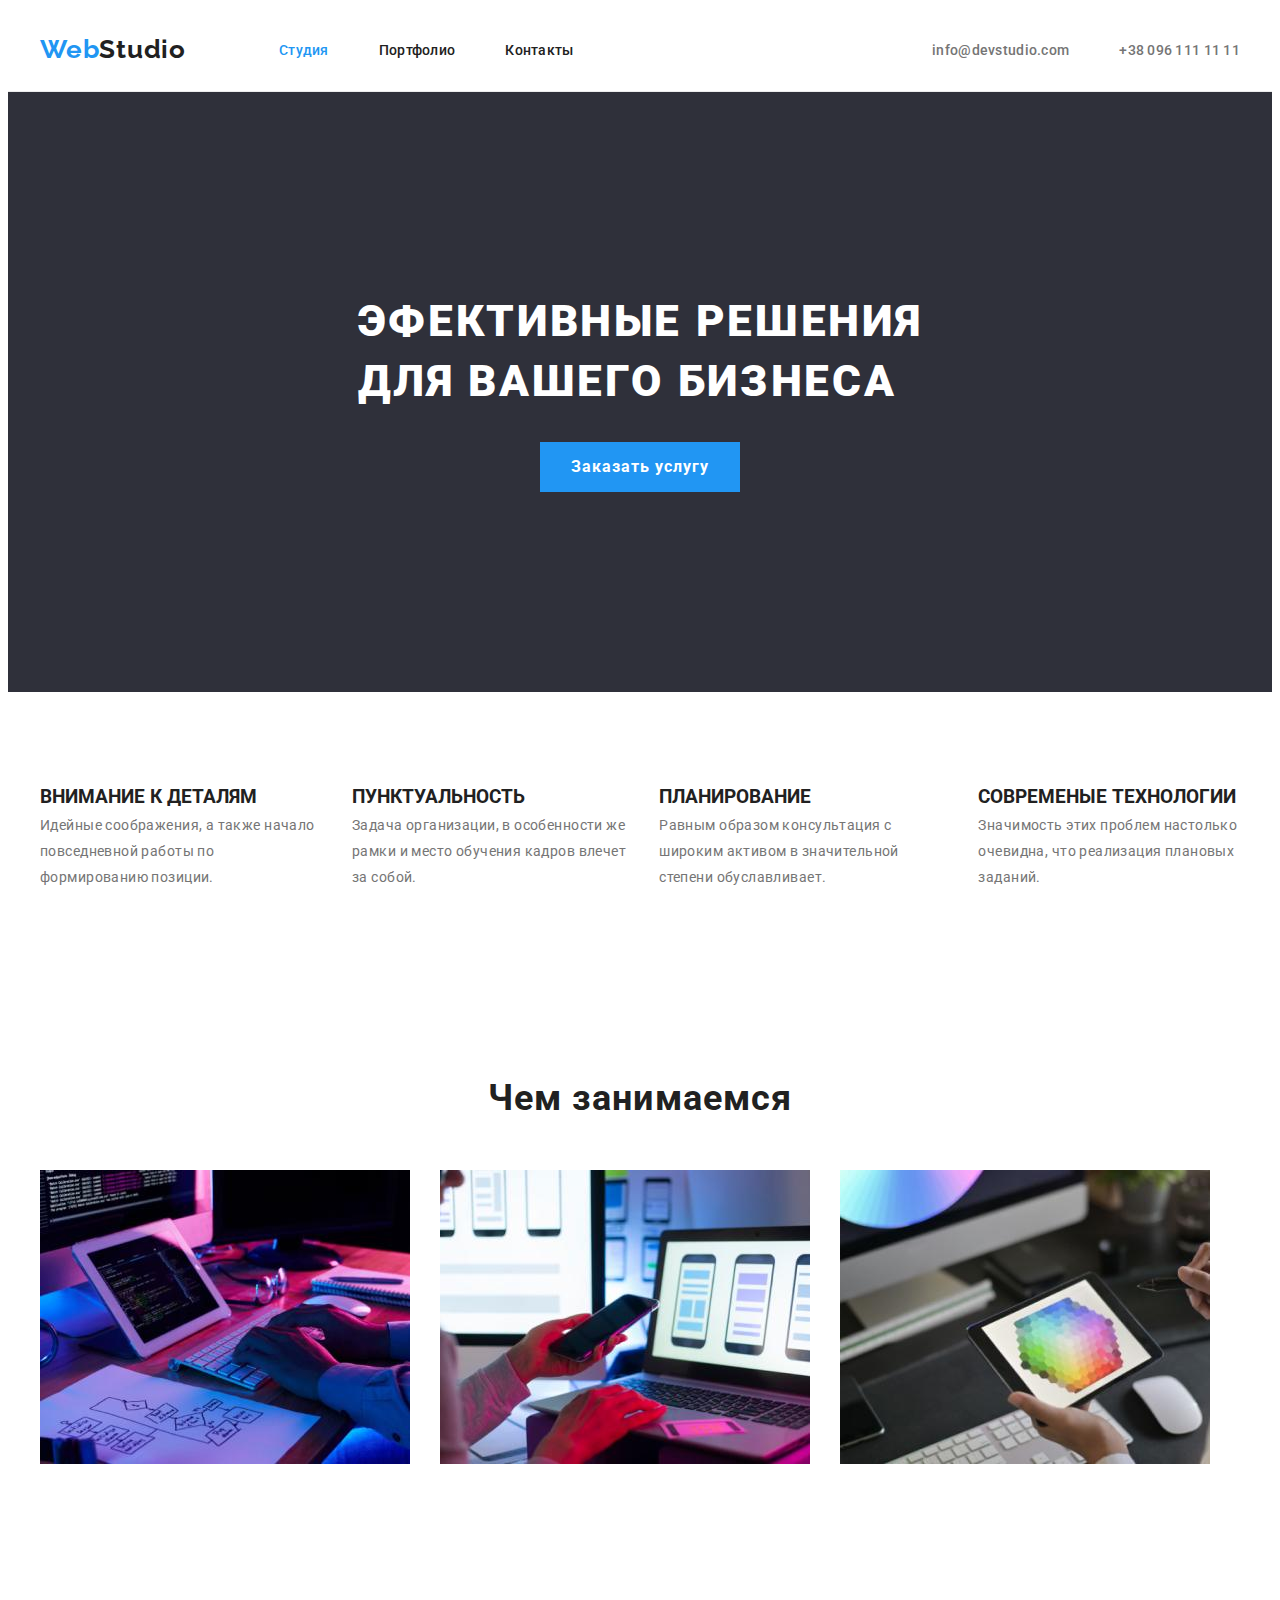
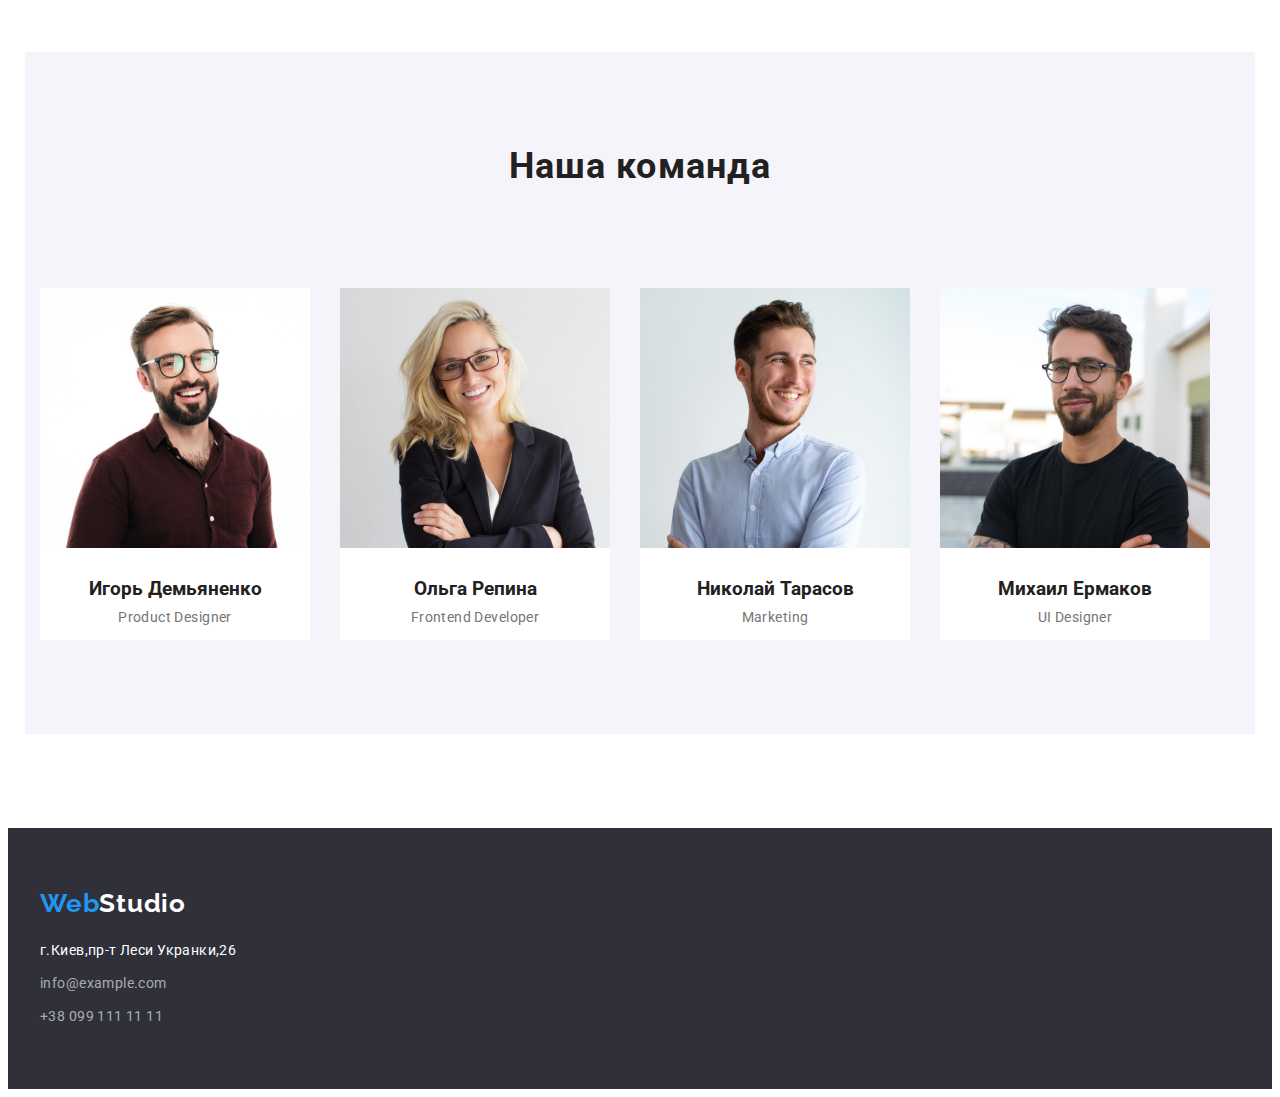
==== commit adfefb7d: "поправки" ====
--- a/index.html
+++ b/index.html
@@ -27,35 +27,42 @@
           </a>
           <ul class="list menu-list">
             <li class="menu-item">
-              <a class="menu-link link current" href="index.html" rel="index"
+              <a
+                class="menu-link link current header-link"
+                href="index.html"
+                rel="index"
                 >Студия</a
               >
             </li>
             <li class="menu-item">
-              <a class="menu-link link" href="portfolio.html">Портфолио</a>
+              <a class="menu-link link header-link" href="portfolio.html"
+                >Портфолио</a
+              >
             </li>
             <li class="menu-item">
-              <a class="menu-link link" href="#contacts">Контакты</a>
+              <a class="menu-link link header-link" href="#contacts"
+                >Контакты</a
+              >
             </li>
           </ul>
         </nav>
-        <div class="header-connect">
-          <ul class="list menu-list-connect">
-            <li class="menu-item">
-              <a class="menu-link link header-contact" href="info@devstudio.com"
-                >info@devstudio.com</a
-              >
-            </li>
-            <li class="menu-item">
-              <a
-                class="menu-link link header-contact"
-                id="contacts"
-                href="+380961111111"
-                >+38 096 111 11 11</a
-              >
-            </li>
-          </ul>
-        </div>
+        <ul class="list menu-list-connect">
+          <li class="menu-item">
+            <a
+              class="menu-link link header-contact header-link"
+              href="info@devstudio.com"
+              >info@devstudio.com</a
+            >
+          </li>
+          <li class="menu-item">
+            <a
+              class="menu-link link header-contact header-link"
+              id="contacts"
+              href="+380961111111"
+              >+38 096 111 11 11</a
+            >
+          </li>
+        </ul>
       </div>
     </header>
     <main>
@@ -72,28 +79,28 @@
         <div class="container">
           <ul class="hero-list list section-list">
             <li class="section-item">
-              <h3 class="hero-title-about">Внимание к деталям</h3>
+              <h3 class="hero-title-about">ВНИМАНИЕ К ДЕТАЛЯМ</h3>
               <p class="about-text">
                 Идейные соображения, а также начало повседневной работы по
                 формированию позиции.
               </p>
             </li>
             <li class="section-item">
-              <h3 class="hero-title-about">Пунктуальность</h3>
+              <h3 class="hero-title-about">ПУНКТУАЛЬНОСТЬ</h3>
               <p class="about-text">
                 Задача организации, в особенности же рамки и место обучения
                 кадров влечет за собой.
               </p>
             </li>
             <li class="section-item">
-              <h3 class="hero-title-about">Планирование</h3>
+              <h3 class="hero-title-about">ПЛАНИРОВАНИЕ</h3>
               <p class="about-text">
                 Равным образом консультация с широким активом в значительной
                 степени обуславливает.
               </p>
             </li>
             <li class="section-item">
-              <h3 class="hero-title-about">Современные технологии</h3>
+              <h3 class="hero-title-about">СОВРЕМЕНЫЕ ТЕХНОЛОГИИ</h3>
               <p class="about-text">
                 Значимость этих проблем настолько очевидна, что реализация
                 плановых заданий.
@@ -130,13 +137,17 @@
           <ul class="list section-list">
             <li class="img-item-team">
               <img src="image/фото-игорь.jpg" alt="фото-игорь" width="270" />
-              <h3 class="hero-title-about title-about">Игорь Демьяненко</h3>
-              <p class="about-text text-team">Product Designer</p>
+              <div class="title-about">
+                <h3 class="hero-title-about">Игорь Демьяненко</h3>
+                <p class="about-text text-team">Product Designer</p>
+              </div>
             </li>
             <li class="img-item-team">
               <img src="image/фото-ольга.jpg" alt="фото-ольга" width="270" />
-              <h3 class="hero-title-about title-about">Ольга Репина</h3>
-              <p class="about-text text-team">Frontend Developer</p>
+              <div class="title-about">
+                <h3 class="hero-title-about">Ольга Репина</h3>
+                <p class="about-text text-team">Frontend Developer</p>
+              </div>
             </li>
             <li class="img-item-team">
               <img
@@ -144,14 +155,17 @@
                 alt="фото-николай"
                 width="270"
               />
-              <h3 class="hero-title-about title-about">Николай Тарасов</h3>
-              <p class="about-text text-team">Marketing</p>
+              <div class="title-about">
+                <h3 class="hero-title-about">Николай Тарасов</h3>
+                <p class="about-text text-team">Marketing</p>
+              </div>
             </li>
-
             <li class="img-item-team">
               <img src="image/фото-михаил.jpg" alt="фото-михаил" width="270" />
-              <h3 class="hero-title-about title-about">Михаил Ермаков</h3>
-              <p class="about-text text-team">UI Designer</p>
+              <div class="title-about">
+                <h3 class="hero-title-about">Михаил Ермаков</h3>
+                <p class="about-text text-team">UI Designer</p>
+              </div>
             </li>
           </ul>
         </div>
--- a/css/style.css
+++ b/css/style.css
@@ -29,6 +29,13 @@
   max-width: 100%;
   height: auto;
 }
+button {
+  padding: 0;
+  border: none;
+  font: inherit;
+  color: inherit;
+  background-color: transparent;
+}
 .container {
   width: 1200px;
   padding-left: 15px;
@@ -38,21 +45,14 @@
 /*-----header----*/
 .header {
   background-color: var(--second-text-color);
+  border-bottom: solid 1px var(--border-color);
 }
 .header-container {
   display: flex;
   align-items: center;
-  outline: 1px;
-  color: var(--border-color);
 }
 .header-nav {
   display: flex;
-  margin-right: 331px;
-}
-.header-connect {
-  display: flex;
-  align-items: center;
-  margin-left: auto;
 }
 .list {
   list-style: none;
@@ -68,16 +68,16 @@
 }
 .menu-list {
   display: flex;
+  padding-top: 32px;
+  padding-bottom: 32px;
 }
 .menu-item:not(:last-child) {
   margin-right: 50px;
 }
-.menu-item {
-  padding-top: 32px;
-  padding-bottom: 32px;
-}
 .menu-list-connect {
   display: flex;
+  align-items: center;
+  margin-left: auto;
 }
 .header-logo {
   align-items: center;
@@ -127,7 +127,6 @@
 /*-----hero----- */
 .hero {
   background-color: var(--background-color-footer);
-  /* padding-bottom: 200px; */
 }
 .hero-heading {
   font-weight: 900;
@@ -140,7 +139,7 @@
 .hero-heading {
   display: flex;
   justify-content: center;
-  padding-bottom: 30px;
+  margin-bottom: 30px;
 }
 .hero-heading {
   background-color: var(--background-color-footer);
@@ -153,14 +152,15 @@
   color: var(--primary-title-color);
 }
 .hero-title {
+  margin-bottom: 50px;
   text-align: center;
 }
 .hero-title-about {
-  margin-bottom: 10px;
+  padding-bottom: 4px;
 }
 .about-text {
   font-weight: normal;
-  font-size: 16px;
+  font-size: 14px;
   line-height: 1.87;
   letter-spacing: 0.03em;
   color: var(--primary-text-color);
@@ -168,14 +168,14 @@
 .text-team {
   text-align: center;
 }
-.project-text {
-  margin-bottom: 20px;
-  margin-left: 24px;
-}
 .container-hero {
-  height: 600px;
   padding-top: 200px;
-  padding-bottom: 280px;
+  padding-bottom: 200px;
+}
+.team-container {
+  background-color: var(--fourth-text-color);
+  padding-top: 94px;
+  padding-bottom: 94px;
 }
 .heading-button {
   font-family: inherit;
@@ -219,6 +219,7 @@
   text-align: center;
   letter-spacing: 0.03em;
   color: var(--primary-title-color);
+  background-color: var(--fourth-text-color);
 }
 .button:hover,
 .button:focus {
@@ -233,13 +234,12 @@
   padding-bottom: 94px;
 }
 .team-title {
-  padding-top: 94px;
   padding-bottom: 50px;
 }
 .title-about {
   text-align: center;
-  margin-top: 30px;
-  margin-bottom: 10px;
+  padding-top: 30px;
+  padding-bottom: 10px;
 }
 .section-list {
   display: flex;
@@ -256,7 +256,6 @@
 .img-item-team {
   align-items: center;
   width: 270px;
-  height: 368px;
   background-color: var(--second-text-color);
 }
 .project-list {
@@ -275,18 +274,19 @@
   border: solid var(--border-color) 1px;
 }
 .project-title-about {
-  margin-top: 20px;
-  margin-right: 24px;
-  margin-bottom: 4px;
-  margin-left: 24px;
+  padding-top: 20px;
+  padding-right: 24px;
+  padding-bottom: 20px;
+  padding-left: 24px;
 }
 /* -----footer----- */
 .footer {
   background-color: var(--background-color-footer);
+  padding-top: 60px;
+  padding-bottom: 60px;
 }
 .footer-logo {
   display: inline-block;
-  margin-top: 60px;
   margin-bottom: 20px;
 }
 .footer-address-link,
@@ -301,11 +301,8 @@
 .footer-address-link {
   margin-bottom: 9px;
 }
-.footer-list:not(:last-child) {
+.footer-item:not(:last-child) {
   margin-bottom: 9px;
-}
-.footer-list {
-  padding-bottom: 60px;
 }
 .contact-link {
   color: var(--third-text-color);
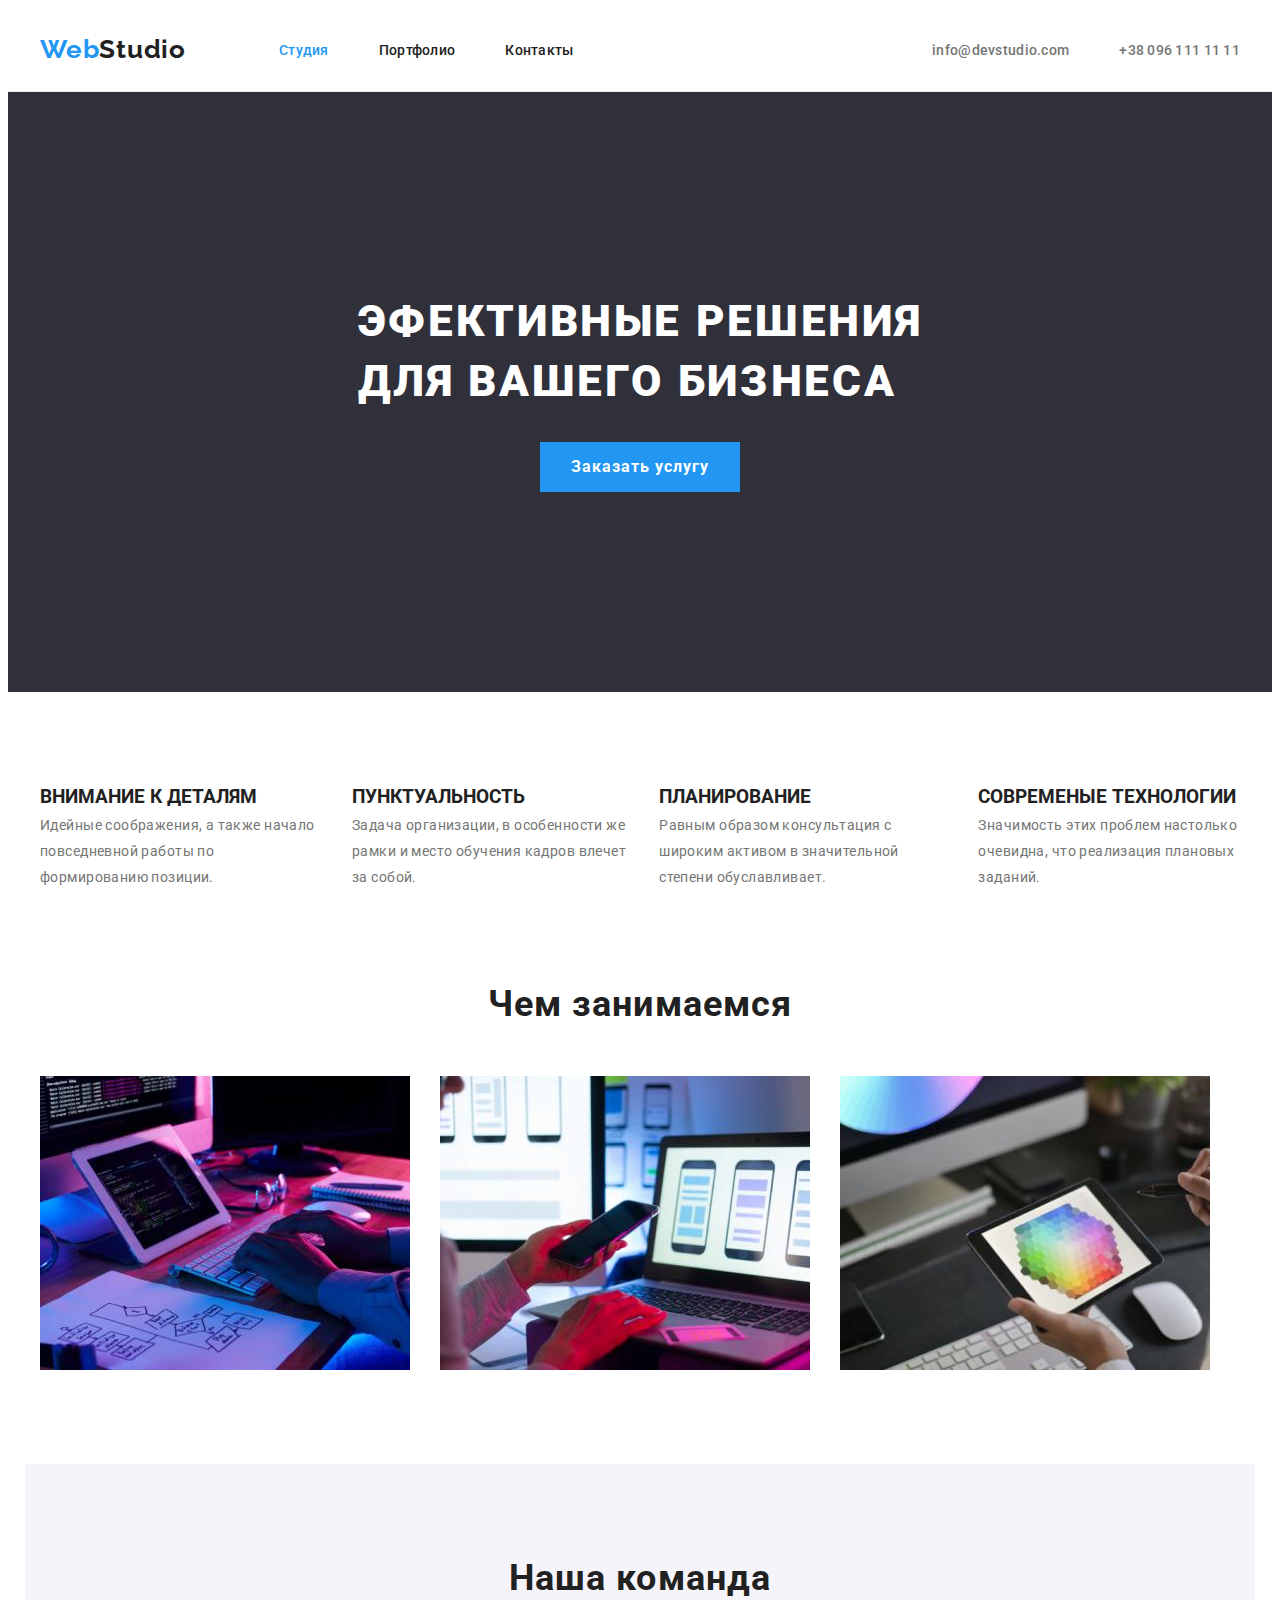
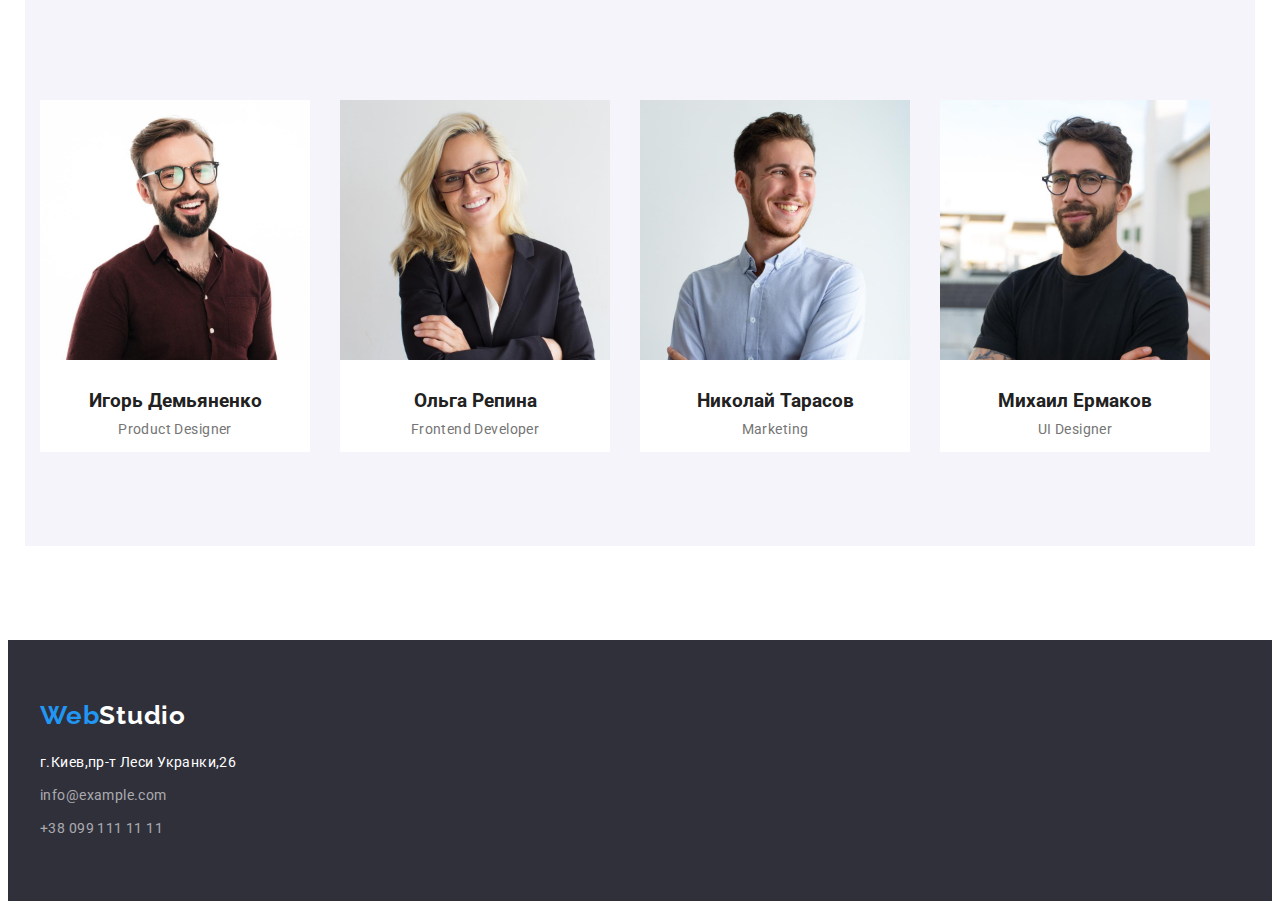
==== commit 423084f7: "изменения" ====
--- a/index.html
+++ b/index.html
@@ -110,7 +110,7 @@
         </div>
       </section>
 
-      <section class="section">
+      <section>
         <div class="container section-container">
           <h2 class="hero-title">Чем занимаемся</h2>
           <ul class="list section-list">
